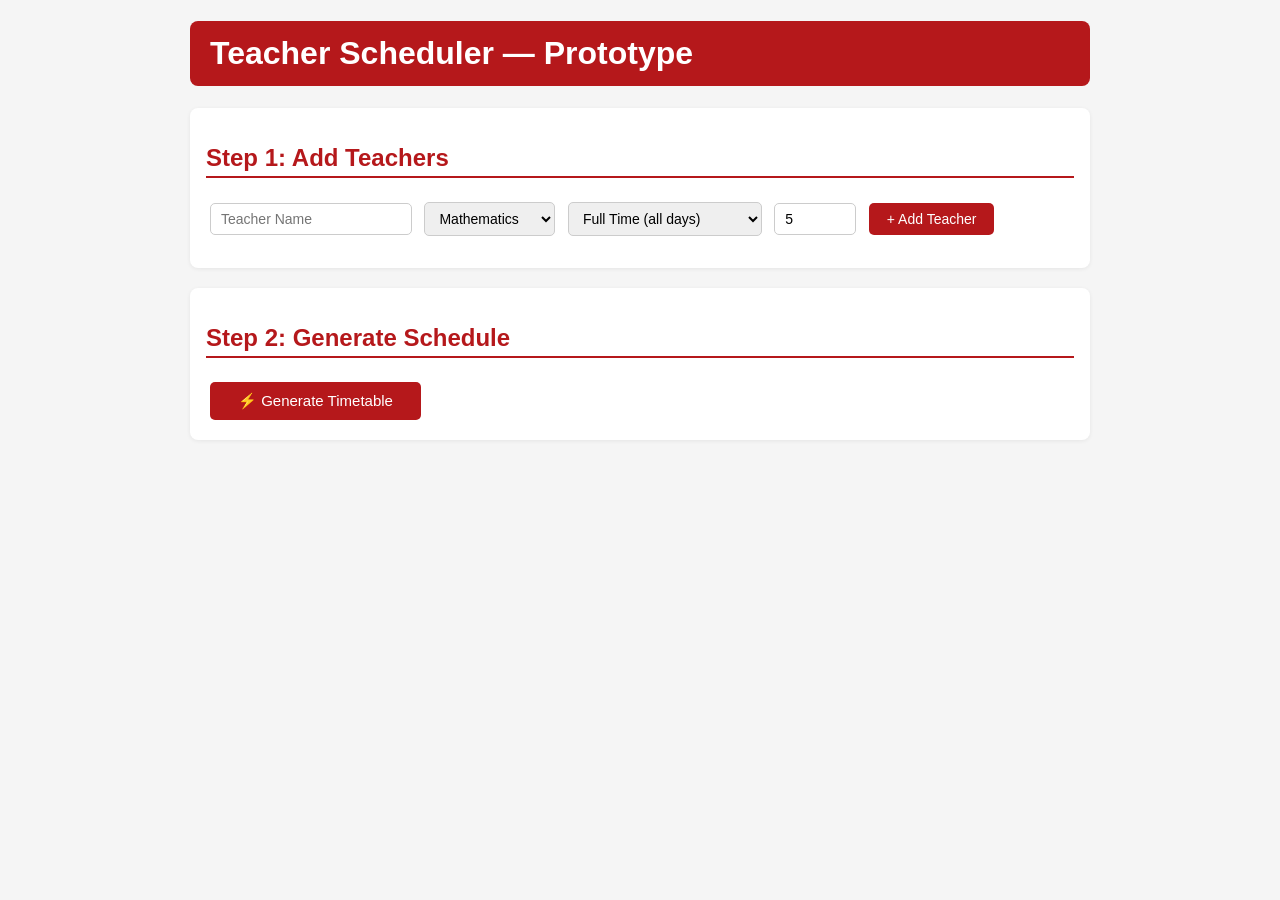
==== index.html @ b80f31d5 "Rename form.html to index.html" ====
<!DOCTYPE html>
<html lang="en">
<head>
<meta charset="UTF-8"/>
<title>Teacher Scheduler - Prototype</title>
</head>
<body>
<h1> Teacher Scheduler — Prototype</h1>
<link rel="stylesheet" href="./style.css"/>
<!-- STEP 1: ADD TEACHERS -->
<div class="box">
  <h2>Step 1: Add Teachers</h2>
  <div>
    <input id="tName" placeholder="Teacher Name" style="width:180px"/>
    <select id="tSubject">
      <option value="math">Mathematics</option>
      <option value="english">English</option>
      <option value="nepali">Nepali</option>
      <option value="science">Science</option>
      <option value="social">Social Studies</option>
      <option value="other">Other</option>
    </select>
    <select id="tType">
      <option value="full">Full Time (all days)</option>
      <option value="part">Part Time (3 days/week)</option>
      <option value="alternate">Alternate days</option>
    </select>
    <input id="tMax" type="number" value="5" min="1" max="7" style="width:60px" title="Max periods/day"/>
    <button onclick="addTeacher()">+ Add Teacher</button>
  </div>
  <div id="teacherList" style="margin-top:12px;"></div>
</div>

<!-- STEP 2: GENERATE -->
<div class="box">
  <h2>Step 2: Generate Schedule</h2>
  <button onclick="generate()" style="font-size:15px; padding:10px 28px;">⚡ Generate Timetable</button>
  <div id="genMsg"></div>
</div>

<!-- STEP 3: VIEW -->
<div class="box" id="viewBox" style="display:none">
  <h2>Step 3: Timetable</h2>
  <label>View for class:
    <select id="classSelect" onchange="renderTable()">
      <option value="Grade 1">Grade 1</option>
      <option value="Grade 2">Grade 2</option>
      <option value="Grade 3">Grade 3</option>
      <option value="Grade 4">Grade 4</option>
      <option value="Grade 5">Grade 5</option>
    </select>
  </label>
  <button class="secondary" onclick="window.print()" style="margin-left:10px;">🖨 Print</button>
  <div id="tableOut" style="margin-top:14px;overflow-x:auto;"></div>
</div>
<script src="./script'.js"></script>
</body>
</html>
---- style.css ----
body { font-family: Arial, sans-serif; max-width: 900px; margin: 20px auto; padding: 0 16px; background: #f5f5f5; }
  h1 { background: #B5181B; color: white; padding: 14px 20px; border-radius: 8px; }
  h2 { color: #B5181B; border-bottom: 2px solid #B5181B; padding-bottom: 4px; }
  .box { background: white; padding: 16px; border-radius: 8px; margin-bottom: 20px; box-shadow: 0 1px 4px #0001; }
  input, select { padding: 7px 10px; margin: 4px; border: 1px solid #ccc; border-radius: 5px; font-size: 14px; }
  button { background: #B5181B; color: white; padding: 8px 18px; border: none; border-radius: 5px; cursor: pointer; font-size: 14px; margin: 4px; }
  button.secondary { background: #555; }
  table { width: 100%; border-collapse: collapse; font-size: 13px; }
  th { background: #333; color: white; padding: 8px; }
  td { border: 1px solid #ddd; padding: 7px 10px; }
  tr:nth-child(even) td { background: #fafafa; }
  .break-row td { background: #e8f5e9; color: #555; font-style: italic; text-align: center; }
  .tag { display: inline-block; padding: 2px 7px; border-radius: 4px; font-size: 12px; margin: 1px; }
  .tag-math    { background:#dbeafe; color:#1e3a8a; }
  .tag-english { background:#d1fae5; color:#064e3b; }
  .tag-nepali  { background:#fce7f3; color:#831843; }
  .tag-science { background:#fef3c7; color:#78350f; }
  .tag-social  { background:#ede9fe; color:#3730a3; }
  .tag-other   { background:#f3f4f6; color:#374151; }
  .warn { background: #fff3cd; border-left: 4px solid orange; padding: 10px; border-radius: 4px; margin: 8px 0; }
  .ok   { background: #d4edda; border-left: 4px solid green;  padding: 10px; border-radius: 4px; margin: 8px 0; }
  #teacherList div { background: #f9f9f9; border: 1px solid #eee; padding: 8px 12px; border-radius: 6px; margin: 6px 0; display:flex; justify-content:space-between; align-items:center; }
  .del { background: #dc3545; padding: 4px 10px; font-size: 12px; }
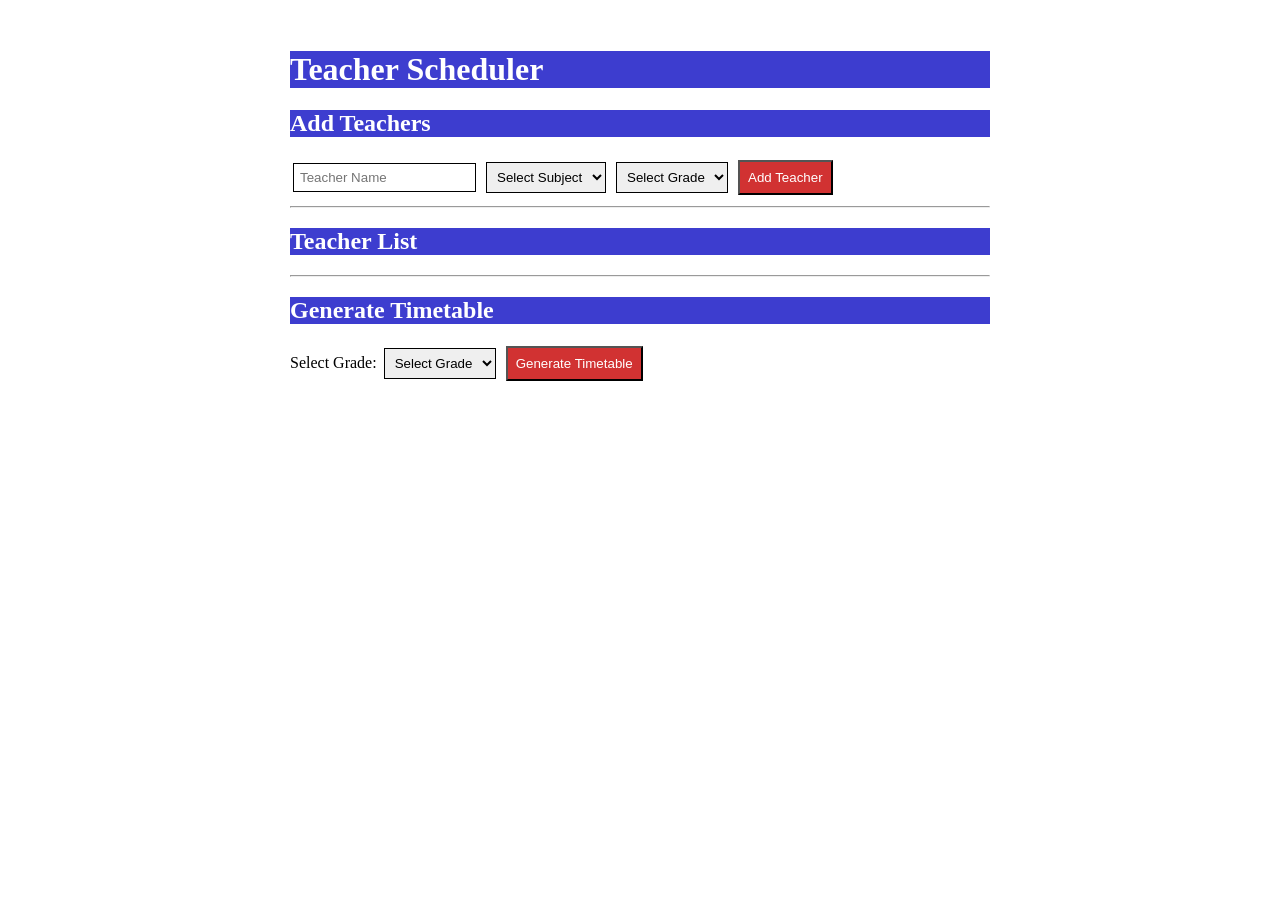
==== commit 58f7148e: "commit for refine" ====
--- a/index.html
+++ b/index.html
@@ -1,58 +1,55 @@
 <!DOCTYPE html>
 <html lang="en">
 <head>
-<meta charset="UTF-8"/>
-<title>Teacher Scheduler - Prototype</title>
+  <meta charset="UTF-8"/>
+  <title>Teacher Scheduler</title> <link rel="stylesheet" href="./style.css">
 </head>
 <body>
-<h1> Teacher Scheduler — Prototype</h1>
-<link rel="stylesheet" href="./style.css"/>
-<!-- STEP 1: ADD TEACHERS -->
-<div class="box">
-  <h2>Step 1: Add Teachers</h2>
+  <h1>Teacher Scheduler</h1>
   <div>
-    <input id="tName" placeholder="Teacher Name" style="width:180px"/>
-    <select id="tSubject">
-      <option value="math">Mathematics</option>
-      <option value="english">English</option>
-      <option value="nepali">Nepali</option>
-      <option value="science">Science</option>
-      <option value="social">Social Studies</option>
-      <option value="other">Other</option>
-    </select>
-    <select id="tType">
-      <option value="full">Full Time (all days)</option>
-      <option value="part">Part Time (3 days/week)</option>
-      <option value="alternate">Alternate days</option>
-    </select>
-    <input id="tMax" type="number" value="5" min="1" max="7" style="width:60px" title="Max periods/day"/>
-    <button onclick="addTeacher()">+ Add Teacher</button>
+    <h2>Add Teachers</h2>
+    <form id="teacherForm">
+      <input id="tName" placeholder="Teacher Name" type="text" required/>
+      <select id="tSubject" required>
+        <option value="">Select Subject</option>
+        <option value="Math">Math</option>
+        <option value="English">English</option>
+        <option value="Nepali">Nepali</option>
+        <option value="Science">Science</option>
+        <option value="Social">Social Studies</option>
+      </select>
+      <select id="tGrade" required>
+        <option value="">Select Grade</option>
+        <option value="Grade 1">Grade 1</option>
+        <option value="Grade 2">Grade 2</option>
+        <option value="Grade 3">Grade 3</option>
+        <option value="Grade 4">Grade 4</option>
+        <option value="Grade 5">Grade 5</option>
+      </select>
+      <button type="button" onclick="addTeacher()">Add Teacher</button>
+    </form>
+    <div id="error" ></div>
   </div>
-  <div id="teacherList" style="margin-top:12px;"></div>
-</div>
-
-<!-- STEP 2: GENERATE -->
-<div class="box">
-  <h2>Step 2: Generate Schedule</h2>
-  <button onclick="generate()" style="font-size:15px; padding:10px 28px;">⚡ Generate Timetable</button>
-  <div id="genMsg"></div>
-</div>
-
-<!-- STEP 3: VIEW -->
-<div class="box" id="viewBox" style="display:none">
-  <h2>Step 3: Timetable</h2>
-  <label>View for class:
-    <select id="classSelect" onchange="renderTable()">
+  <hr/>
+  <div>
+    <h2>Teacher List</h2>
+    <div id="teacherList"></div>
+  </div>
+  <hr/>
+  <div>
+    <h2>Generate Timetable</h2>
+    <label for="gradeSelect">Select Grade:</label>
+    <select id="gradeSelect">
+      <option value="">Select Grade</option>
       <option value="Grade 1">Grade 1</option>
       <option value="Grade 2">Grade 2</option>
       <option value="Grade 3">Grade 3</option>
       <option value="Grade 4">Grade 4</option>
       <option value="Grade 5">Grade 5</option>
     </select>
-  </label>
-  <button class="secondary" onclick="window.print()" style="margin-left:10px;">🖨 Print</button>
-  <div id="tableOut" style="margin-top:14px;overflow-x:auto;"></div>
-</div>
-<script src="./script'.js"></script>
+    <button type="button" onclick="generate()">Generate Timetable</button>
+  </div>
+  <div id="genMsg"></div>
+  <script src="./script.js"></script>
 </body>
 </html>
--- a/style.css
+++ b/style.css
@@ -1,25 +1,39 @@
-
-
-  body { font-family: Arial, sans-serif; max-width: 900px; margin: 20px auto; padding: 0 16px; background: #f5f5f5; }
-  h1 { background: #B5181B; color: white; padding: 14px 20px; border-radius: 8px; }
-  h2 { color: #B5181B; border-bottom: 2px solid #B5181B; padding-bottom: 4px; }
-  .box { background: white; padding: 16px; border-radius: 8px; margin-bottom: 20px; box-shadow: 0 1px 4px #0001; }
-  input, select { padding: 7px 10px; margin: 4px; border: 1px solid #ccc; border-radius: 5px; font-size: 14px; }
-  button { background: #B5181B; color: white; padding: 8px 18px; border: none; border-radius: 5px; cursor: pointer; font-size: 14px; margin: 4px; }
-  button.secondary { background: #555; }
-  table { width: 100%; border-collapse: collapse; font-size: 13px; }
-  th { background: #333; color: white; padding: 8px; }
-  td { border: 1px solid #ddd; padding: 7px 10px; }
-  tr:nth-child(even) td { background: #fafafa; }
-  .break-row td { background: #e8f5e9; color: #555; font-style: italic; text-align: center; }
-  .tag { display: inline-block; padding: 2px 7px; border-radius: 4px; font-size: 12px; margin: 1px; }
-  .tag-math    { background:#dbeafe; color:#1e3a8a; }
-  .tag-english { background:#d1fae5; color:#064e3b; }
-  .tag-nepali  { background:#fce7f3; color:#831843; }
-  .tag-science { background:#fef3c7; color:#78350f; }
-  .tag-social  { background:#ede9fe; color:#3730a3; }
-  .tag-other   { background:#f3f4f6; color:#374151; }
-  .warn { background: #fff3cd; border-left: 4px solid orange; padding: 10px; border-radius: 4px; margin: 8px 0; }
-  .ok   { background: #d4edda; border-left: 4px solid green;  padding: 10px; border-radius: 4px; margin: 8px 0; }
-  #teacherList div { background: #f9f9f9; border: 1px solid #eee; padding: 8px 12px; border-radius: 6px; margin: 6px 0; display:flex; justify-content:space-between; align-items:center; }
-  .del { background: #dc3545; padding: 4px 10px; font-size: 12px; }
+body{
+  margin : 20px auto;
+  background-color: rgb(255, 255, 255);
+  padding: 10px;
+  max-width: 700px;
+}
+h1,h2{
+  background: rgb(61, 61, 207);
+  color : white;
+}
+input,select{
+  padding: 6px;
+  margin: 3px;
+  border: 1px solid black;
+  cursor: pointer;
+}
+button{
+  padding: 8px;
+  margin: 3px;
+  cursor: pointer;
+  background: rgb(209, 50, 50);
+  color:white;
+}
+table{
+  background: white;
+  color:black;
+  padding: 15px;
+  width: 100%;
+  border: 1px solid black;
+  border-collapse: collapse;
+}
+th{
+  background:rgb(100, 146, 138);
+  color:white;
+  border:1px solid black;
+}
+td{
+  border:2px solid black;
+}
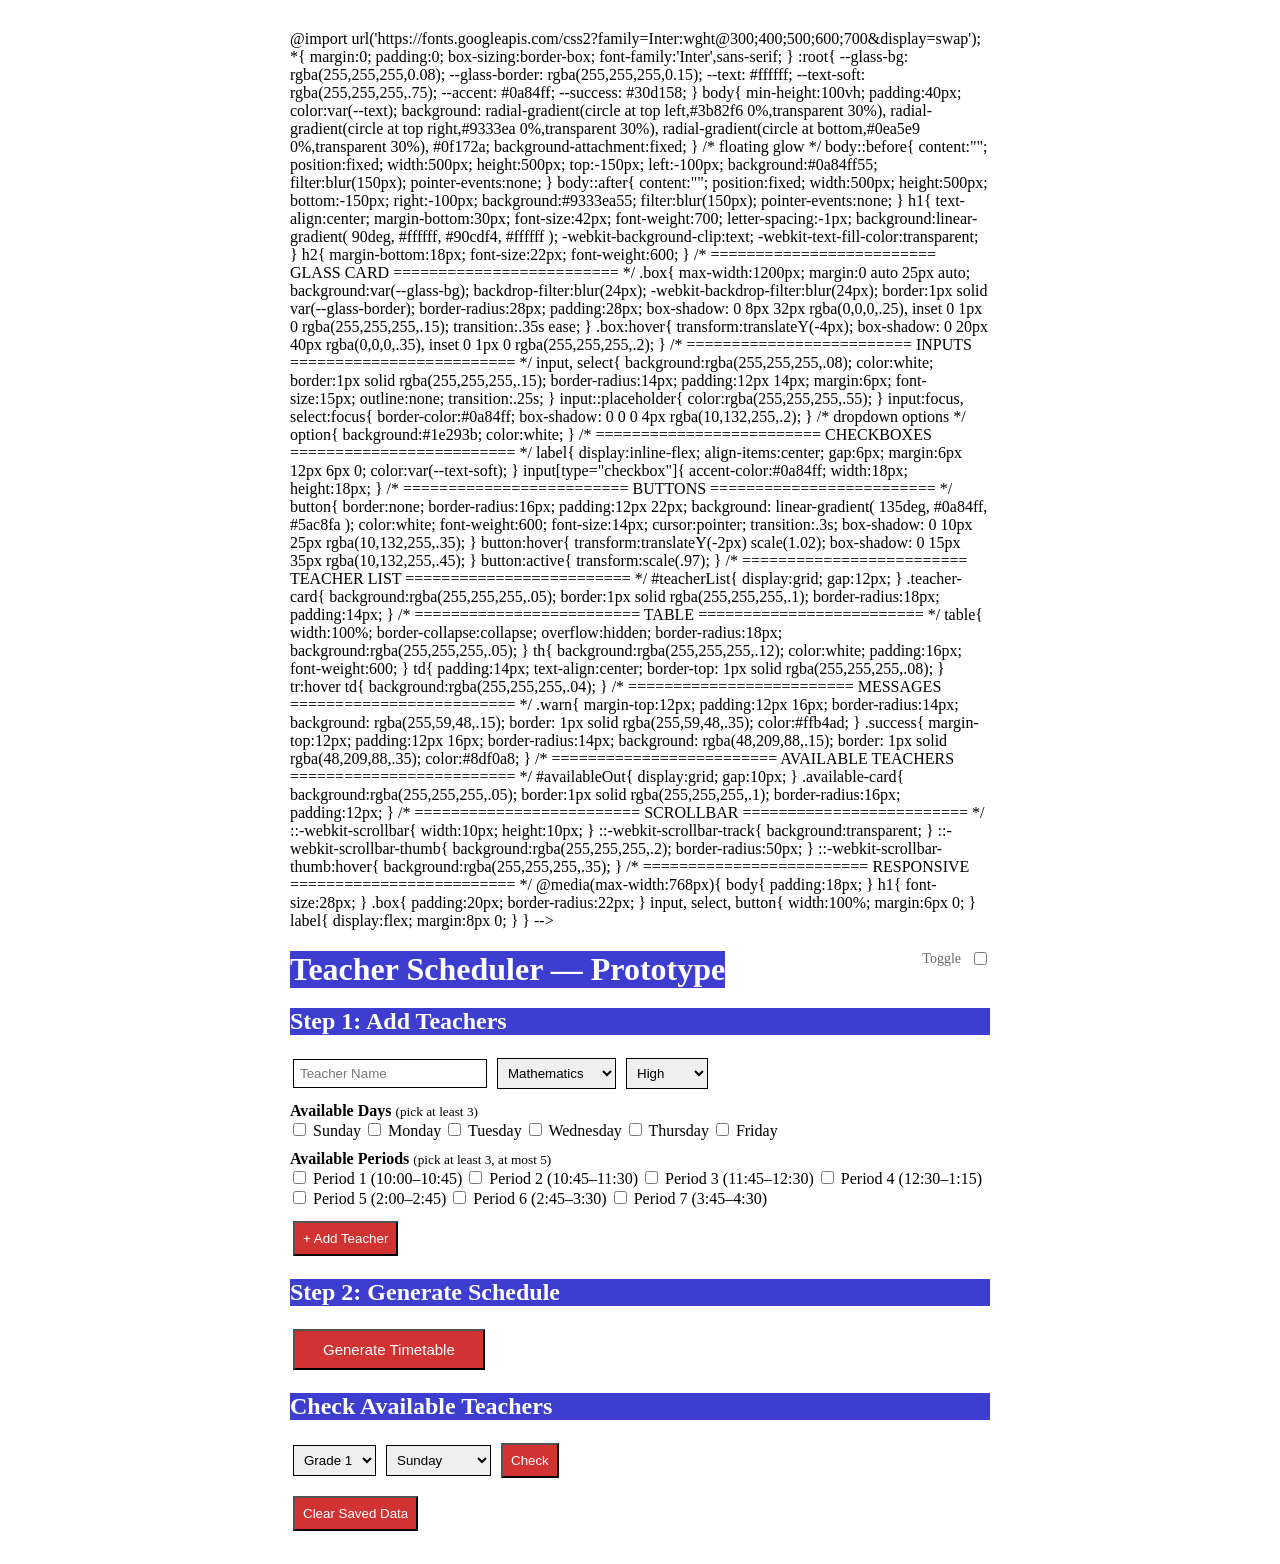
==== commit 63164970: "Update index.html" ====
--- a/index.html
+++ b/index.html
@@ -2,54 +2,524 @@
 <html lang="en">
 <head>
   <meta charset="UTF-8"/>
-  <title>Teacher Scheduler</title> <link rel="stylesheet" href="./style.css">
+  <meta name="viewport" content="width=device-width, initial-scale=1.0"/>
+  <title>Teacher Scheduler - Prototype</title>
+  <link rel="stylesheet" href="./style.css"/>
+
+@import url('https://fonts.googleapis.com/css2?family=Inter:wght@300;400;500;600;700&display=swap');
+
+*{
+    margin:0;
+    padding:0;
+    box-sizing:border-box;
+    font-family:'Inter',sans-serif;
+}
+
+:root{
+    --glass-bg: rgba(255,255,255,0.08);
+    --glass-border: rgba(255,255,255,0.15);
+    --text: #ffffff;
+    --text-soft: rgba(255,255,255,.75);
+    --accent: #0a84ff;
+    --success: #30d158;
+}
+
+body{
+    min-height:100vh;
+    padding:40px;
+    color:var(--text);
+
+    background:
+    radial-gradient(circle at top left,#3b82f6 0%,transparent 30%),
+    radial-gradient(circle at top right,#9333ea 0%,transparent 30%),
+    radial-gradient(circle at bottom,#0ea5e9 0%,transparent 30%),
+    #0f172a;
+
+    background-attachment:fixed;
+}
+
+/* floating glow */
+body::before{
+    content:"";
+    position:fixed;
+    width:500px;
+    height:500px;
+    top:-150px;
+    left:-100px;
+    background:#0a84ff55;
+    filter:blur(150px);
+    pointer-events:none;
+}
+
+body::after{
+    content:"";
+    position:fixed;
+    width:500px;
+    height:500px;
+    bottom:-150px;
+    right:-100px;
+    background:#9333ea55;
+    filter:blur(150px);
+    pointer-events:none;
+}
+
+h1{
+    text-align:center;
+    margin-bottom:30px;
+    font-size:42px;
+    font-weight:700;
+    letter-spacing:-1px;
+
+    background:linear-gradient(
+        90deg,
+        #ffffff,
+        #90cdf4,
+        #ffffff
+    );
+
+    -webkit-background-clip:text;
+    -webkit-text-fill-color:transparent;
+}
+
+h2{
+    margin-bottom:18px;
+    font-size:22px;
+    font-weight:600;
+}
+
+/* =========================
+   GLASS CARD
+========================= */
+
+.box{
+    max-width:1200px;
+    margin:0 auto 25px auto;
+
+    background:var(--glass-bg);
+
+    backdrop-filter:blur(24px);
+    -webkit-backdrop-filter:blur(24px);
+
+    border:1px solid var(--glass-border);
+
+    border-radius:28px;
+
+    padding:28px;
+
+    box-shadow:
+        0 8px 32px rgba(0,0,0,.25),
+        inset 0 1px 0 rgba(255,255,255,.15);
+
+    transition:.35s ease;
+}
+
+.box:hover{
+    transform:translateY(-4px);
+
+    box-shadow:
+        0 20px 40px rgba(0,0,0,.35),
+        inset 0 1px 0 rgba(255,255,255,.2);
+}
+
+/* =========================
+   INPUTS
+========================= */
+
+input,
+select{
+    background:rgba(255,255,255,.08);
+    color:white;
+
+    border:1px solid rgba(255,255,255,.15);
+
+    border-radius:14px;
+
+    padding:12px 14px;
+    margin:6px;
+
+    font-size:15px;
+
+    outline:none;
+
+    transition:.25s;
+}
+
+input::placeholder{
+    color:rgba(255,255,255,.55);
+}
+
+input:focus,
+select:focus{
+    border-color:#0a84ff;
+
+    box-shadow:
+    0 0 0 4px rgba(10,132,255,.2);
+}
+
+/* dropdown options */
+option{
+    background:#1e293b;
+    color:white;
+}
+
+/* =========================
+   CHECKBOXES
+========================= */
+
+label{
+    display:inline-flex;
+    align-items:center;
+    gap:6px;
+    margin:6px 12px 6px 0;
+    color:var(--text-soft);
+}
+
+input[type="checkbox"]{
+    accent-color:#0a84ff;
+    width:18px;
+    height:18px;
+}
+
+/* =========================
+   BUTTONS
+========================= */
+
+button{
+    border:none;
+
+    border-radius:16px;
+
+    padding:12px 22px;
+
+    background:
+    linear-gradient(
+        135deg,
+        #0a84ff,
+        #5ac8fa
+    );
+
+    color:white;
+
+    font-weight:600;
+    font-size:14px;
+
+    cursor:pointer;
+
+    transition:.3s;
+
+    box-shadow:
+        0 10px 25px rgba(10,132,255,.35);
+}
+
+button:hover{
+    transform:translateY(-2px) scale(1.02);
+
+    box-shadow:
+        0 15px 35px rgba(10,132,255,.45);
+}
+
+button:active{
+    transform:scale(.97);
+}
+
+/* =========================
+   TEACHER LIST
+========================= */
+
+#teacherList{
+    display:grid;
+    gap:12px;
+}
+
+.teacher-card{
+    background:rgba(255,255,255,.05);
+
+    border:1px solid rgba(255,255,255,.1);
+
+    border-radius:18px;
+
+    padding:14px;
+}
+
+/* =========================
+   TABLE
+========================= */
+
+table{
+    width:100%;
+    border-collapse:collapse;
+    overflow:hidden;
+
+    border-radius:18px;
+
+    background:rgba(255,255,255,.05);
+}
+
+th{
+    background:rgba(255,255,255,.12);
+
+    color:white;
+
+    padding:16px;
+
+    font-weight:600;
+}
+
+td{
+    padding:14px;
+    text-align:center;
+
+    border-top:
+    1px solid rgba(255,255,255,.08);
+}
+
+tr:hover td{
+    background:rgba(255,255,255,.04);
+}
+
+/* =========================
+   MESSAGES
+========================= */
+
+.warn{
+    margin-top:12px;
+
+    padding:12px 16px;
+
+    border-radius:14px;
+
+    background:
+    rgba(255,59,48,.15);
+
+    border:
+    1px solid rgba(255,59,48,.35);
+
+    color:#ffb4ad;
+}
+
+.success{
+    margin-top:12px;
+
+    padding:12px 16px;
+
+    border-radius:14px;
+
+    background:
+    rgba(48,209,88,.15);
+
+    border:
+    1px solid rgba(48,209,88,.35);
+
+    color:#8df0a8;
+}
+
+/* =========================
+   AVAILABLE TEACHERS
+========================= */
+
+#availableOut{
+    display:grid;
+    gap:10px;
+}
+
+.available-card{
+    background:rgba(255,255,255,.05);
+
+    border:1px solid rgba(255,255,255,.1);
+
+    border-radius:16px;
+
+    padding:12px;
+}
+
+/* =========================
+   SCROLLBAR
+========================= */
+
+::-webkit-scrollbar{
+    width:10px;
+    height:10px;
+}
+
+::-webkit-scrollbar-track{
+    background:transparent;
+}
+
+::-webkit-scrollbar-thumb{
+    background:rgba(255,255,255,.2);
+    border-radius:50px;
+}
+
+::-webkit-scrollbar-thumb:hover{
+    background:rgba(255,255,255,.35);
+}
+
+/* =========================
+   RESPONSIVE
+========================= */
+
+@media(max-width:768px){
+
+    body{
+        padding:18px;
+    }
+
+    h1{
+        font-size:28px;
+    }
+
+    .box{
+        padding:20px;
+        border-radius:22px;
+    }
+
+    input,
+    select,
+    button{
+        width:100%;
+        margin:6px 0;
+    }
+
+    label{
+        display:flex;
+        margin:8px 0;
+    }
+}
+  </style> -->
 </head>
 <body>
-  <h1>Teacher Scheduler</h1>
+
+<div style="display: flex; justify-content: space-between; align-items: center; max-width: 1400px; margin: 0 auto 20px auto; flex-wrap: wrap; gap: 10px;">
+    <h1 style="margin-bottom: 0;">Teacher Scheduler — Prototype</h1>
+    <div style="display: flex; align-items: center; gap: 10px;">
+        <span style="color: rgba(0, 0, 0, 0.6); font-size: 14px;">Toggle</span>
+        <label class="toggle-switch">
+            <input type="checkbox" id="wideModeToggle" onchange="toggleWideMode()">
+            <span class="slider"></span>
+        </label>
+    </div>
+</div>
+<div class="app-container"></div>
+<div class="box">
+  <h2>Step 1: Add Teachers</h2>
+
   <div>
-    <h2>Add Teachers</h2>
-    <form id="teacherForm">
-      <input id="tName" placeholder="Teacher Name" type="text" required/>
-      <select id="tSubject" required>
-        <option value="">Select Subject</option>
-        <option value="Math">Math</option>
-        <option value="English">English</option>
-        <option value="Nepali">Nepali</option>
-        <option value="Science">Science</option>
-        <option value="Social">Social Studies</option>
-      </select>
-      <select id="tGrade" required>
-        <option value="">Select Grade</option>
-        <option value="Grade 1">Grade 1</option>
-        <option value="Grade 2">Grade 2</option>
-        <option value="Grade 3">Grade 3</option>
-        <option value="Grade 4">Grade 4</option>
-        <option value="Grade 5">Grade 5</option>
-      </select>
-      <button type="button" onclick="addTeacher()">Add Teacher</button>
-    </form>
-    <div id="error" ></div>
+    <input id="tName" placeholder="Teacher Name" style="width:180px"/>
+
+    <select id="tSubject">
+      <option value="math">Mathematics</option>
+      <option value="nepali">Nepali</option>
+      <option value="english">English</option>
+      <option value="science">Science</option>
+      <option value="social">Social Studies</option>
+      <option value="other">Other</option>
+    </select>
+
+    <select id="tPriority">
+      <option value="high">High</option>
+      <option value="medium">Medium</option>
+      <option value="low">Low</option>
+    </select>
   </div>
-  <hr/>
-  <div>
-    <h2>Teacher List</h2>
-    <div id="teacherList"></div>
+
+  <div style="margin-top:10px;">
+    <strong>Available Days</strong> <small>(pick at least 3)</small><br>
+    <label><input type="checkbox" id="day-Sunday"/>    Sunday</label>
+    <label><input type="checkbox" id="day-Monday"/>    Monday</label>
+    <label><input type="checkbox" id="day-Tuesday"/>   Tuesday</label>
+    <label><input type="checkbox" id="day-Wednesday"/> Wednesday</label>
+    <label><input type="checkbox" id="day-Thursday"/>  Thursday</label>
+    <label><input type="checkbox" id="day-Friday"/>    Friday</label>
   </div>
-  <hr/>
-  <div>
-    <h2>Generate Timetable</h2>
-    <label for="gradeSelect">Select Grade:</label>
-    <select id="gradeSelect">
-      <option value="">Select Grade</option>
+
+  <div style="margin-top:10px;">
+    <strong>Available Periods</strong> <small>(pick at least 3, at most 5)</small><br>
+    <label><input type="checkbox" id="period-1"/>  Period 1 (10:00–10:45)</label>
+    <label><input type="checkbox" id="period-2"/>  Period 2 (10:45–11:30)</label>
+    <label><input type="checkbox" id="period-4"/>  Period 3 (11:45–12:30)</label>
+    <label><input type="checkbox" id="period-5"/>  Period 4 (12:30–1:15)</label>
+    <label><input type="checkbox" id="period-7"/>  Period 5 (2:00–2:45)</label>
+    <label><input type="checkbox" id="period-8"/>  Period 6 (2:45–3:30)</label>
+    <label><input type="checkbox" id="period-10"/> Period 7 (3:45–4:30)</label>
+  </div>
+
+  <div style="margin-top:10px;">
+    <button onclick="addTeacher()">+ Add Teacher</button>
+  </div>
+
+  <div id="teacherList" style="margin-top:12px;"></div>
+</div>
+
+<div class="box">
+  <h2>Step 2: Generate Schedule</h2>
+  <button onclick="generate()" style="font-size:15px; padding:10px 28px;">Generate Timetable</button>
+  <div id="genMsg"></div>
+</div>
+
+<div class="box" id="viewBox" style="display:none">
+  <h2>Step 3: Timetable</h2>
+  <label>View for class:
+    <select id="classSelect" onchange="renderTable()">
       <option value="Grade 1">Grade 1</option>
       <option value="Grade 2">Grade 2</option>
       <option value="Grade 3">Grade 3</option>
       <option value="Grade 4">Grade 4</option>
       <option value="Grade 5">Grade 5</option>
     </select>
-    <button type="button" onclick="generate()">Generate Timetable</button>
-  </div>
-  <div id="genMsg"></div>
-  <script src="./script.js"></script>
+  </label>
+  <button onclick="window.print()" style="margin-left:10px;">Print</button>
+  <div id="tableOut" style="margin-top:14px;overflow-x:auto;"></div>
+</div>
+<div class="box">
+    <h2>Check Available Teachers</h2>
+
+    <select id="gradeSelect">
+        <option value="Grade 1">Grade 1</option>
+        <option value="Grade 2">Grade 2</option>
+        <option value="Grade 3">Grade 3</option>
+        <option value="Grade 4">Grade 4</option>
+        <option value="Grade 5">Grade 5</option>
+    </select>
+
+    <select id="daySelect">
+        <option value="Sunday">Sunday</option>
+        <option value="Monday">Monday</option>
+        <option value="Tuesday">Tuesday</option>
+        <option value="Wednesday">Wednesday</option>
+        <option value="Thursday">Thursday</option>
+        <option value="Friday">Friday</option>
+    </select>
+
+    <button onclick="renderAvailableTeachers()">Check</button>
+
+    <div id="availableOut" style="margin-top:12px;"></div>
+</div>
+</div>
+<button onclick="clearAllData()">
+    Clear Saved Data
+</button>
+<!-- <button onclick="addFakeData()">Load Sample Data</button> -->
+<script>
+    function clearAllData() {
+    if (!confirm('Delete all saved data?')) {
+        return;
+    }
+
+    localStorage.removeItem('teachers');
+    localStorage.removeItem('schedule');
+
+    teachers = [];
+    schedule = null;
+
+    renderTeachers();
+
+    document.getElementById('tableOut').innerHTML = '';
+    document.getElementById('availableOut').innerHTML = '';
+    document.getElementById('genMsg').innerHTML = '';
+
+    location.reload();
+}
+</script>
+<script src="./script.js"></script>
 </body>
 </html>
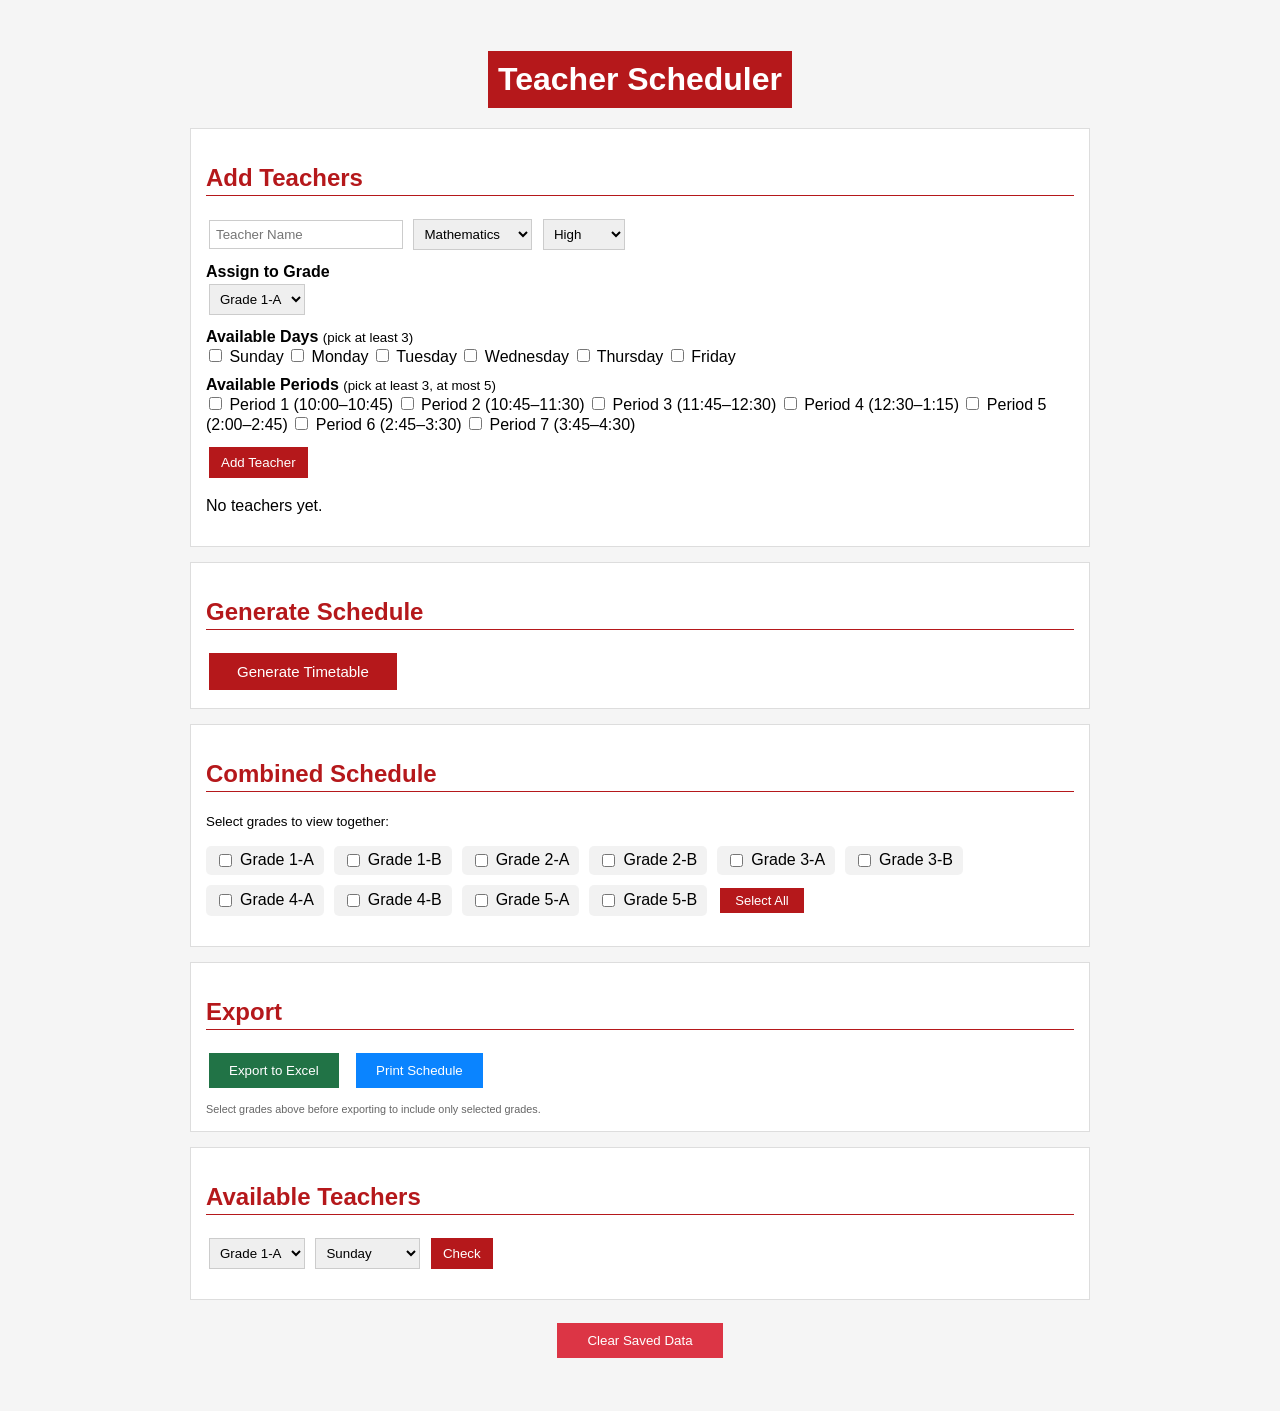
==== commit 64d8eda1: "news" ====
--- a/index.html
+++ b/index.html
@@ -3,405 +3,19 @@
 <head>
   <meta charset="UTF-8"/>
   <meta name="viewport" content="width=device-width, initial-scale=1.0"/>
-  <title>Teacher Scheduler - Prototype</title>
+  <title>Teacher Scheduler</title>
   <link rel="stylesheet" href="./style.css"/>
-
-@import url('https://fonts.googleapis.com/css2?family=Inter:wght@300;400;500;600;700&display=swap');
-
-*{
-    margin:0;
-    padding:0;
-    box-sizing:border-box;
-    font-family:'Inter',sans-serif;
-}
-
-:root{
-    --glass-bg: rgba(255,255,255,0.08);
-    --glass-border: rgba(255,255,255,0.15);
-    --text: #ffffff;
-    --text-soft: rgba(255,255,255,.75);
-    --accent: #0a84ff;
-    --success: #30d158;
-}
-
-body{
-    min-height:100vh;
-    padding:40px;
-    color:var(--text);
-
-    background:
-    radial-gradient(circle at top left,#3b82f6 0%,transparent 30%),
-    radial-gradient(circle at top right,#9333ea 0%,transparent 30%),
-    radial-gradient(circle at bottom,#0ea5e9 0%,transparent 30%),
-    #0f172a;
-
-    background-attachment:fixed;
-}
-
-/* floating glow */
-body::before{
-    content:"";
-    position:fixed;
-    width:500px;
-    height:500px;
-    top:-150px;
-    left:-100px;
-    background:#0a84ff55;
-    filter:blur(150px);
-    pointer-events:none;
-}
-
-body::after{
-    content:"";
-    position:fixed;
-    width:500px;
-    height:500px;
-    bottom:-150px;
-    right:-100px;
-    background:#9333ea55;
-    filter:blur(150px);
-    pointer-events:none;
-}
-
-h1{
-    text-align:center;
-    margin-bottom:30px;
-    font-size:42px;
-    font-weight:700;
-    letter-spacing:-1px;
-
-    background:linear-gradient(
-        90deg,
-        #ffffff,
-        #90cdf4,
-        #ffffff
-    );
-
-    -webkit-background-clip:text;
-    -webkit-text-fill-color:transparent;
-}
-
-h2{
-    margin-bottom:18px;
-    font-size:22px;
-    font-weight:600;
-}
-
-/* =========================
-   GLASS CARD
-========================= */
-
-.box{
-    max-width:1200px;
-    margin:0 auto 25px auto;
-
-    background:var(--glass-bg);
-
-    backdrop-filter:blur(24px);
-    -webkit-backdrop-filter:blur(24px);
-
-    border:1px solid var(--glass-border);
-
-    border-radius:28px;
-
-    padding:28px;
-
-    box-shadow:
-        0 8px 32px rgba(0,0,0,.25),
-        inset 0 1px 0 rgba(255,255,255,.15);
-
-    transition:.35s ease;
-}
-
-.box:hover{
-    transform:translateY(-4px);
-
-    box-shadow:
-        0 20px 40px rgba(0,0,0,.35),
-        inset 0 1px 0 rgba(255,255,255,.2);
-}
-
-/* =========================
-   INPUTS
-========================= */
-
-input,
-select{
-    background:rgba(255,255,255,.08);
-    color:white;
-
-    border:1px solid rgba(255,255,255,.15);
-
-    border-radius:14px;
-
-    padding:12px 14px;
-    margin:6px;
-
-    font-size:15px;
-
-    outline:none;
-
-    transition:.25s;
-}
-
-input::placeholder{
-    color:rgba(255,255,255,.55);
-}
-
-input:focus,
-select:focus{
-    border-color:#0a84ff;
-
-    box-shadow:
-    0 0 0 4px rgba(10,132,255,.2);
-}
-
-/* dropdown options */
-option{
-    background:#1e293b;
-    color:white;
-}
-
-/* =========================
-   CHECKBOXES
-========================= */
-
-label{
-    display:inline-flex;
-    align-items:center;
-    gap:6px;
-    margin:6px 12px 6px 0;
-    color:var(--text-soft);
-}
-
-input[type="checkbox"]{
-    accent-color:#0a84ff;
-    width:18px;
-    height:18px;
-}
-
-/* =========================
-   BUTTONS
-========================= */
-
-button{
-    border:none;
-
-    border-radius:16px;
-
-    padding:12px 22px;
-
-    background:
-    linear-gradient(
-        135deg,
-        #0a84ff,
-        #5ac8fa
-    );
-
-    color:white;
-
-    font-weight:600;
-    font-size:14px;
-
-    cursor:pointer;
-
-    transition:.3s;
-
-    box-shadow:
-        0 10px 25px rgba(10,132,255,.35);
-}
-
-button:hover{
-    transform:translateY(-2px) scale(1.02);
-
-    box-shadow:
-        0 15px 35px rgba(10,132,255,.45);
-}
-
-button:active{
-    transform:scale(.97);
-}
-
-/* =========================
-   TEACHER LIST
-========================= */
-
-#teacherList{
-    display:grid;
-    gap:12px;
-}
-
-.teacher-card{
-    background:rgba(255,255,255,.05);
-
-    border:1px solid rgba(255,255,255,.1);
-
-    border-radius:18px;
-
-    padding:14px;
-}
-
-/* =========================
-   TABLE
-========================= */
-
-table{
-    width:100%;
-    border-collapse:collapse;
-    overflow:hidden;
-
-    border-radius:18px;
-
-    background:rgba(255,255,255,.05);
-}
-
-th{
-    background:rgba(255,255,255,.12);
-
-    color:white;
-
-    padding:16px;
-
-    font-weight:600;
-}
-
-td{
-    padding:14px;
-    text-align:center;
-
-    border-top:
-    1px solid rgba(255,255,255,.08);
-}
-
-tr:hover td{
-    background:rgba(255,255,255,.04);
-}
-
-/* =========================
-   MESSAGES
-========================= */
-
-.warn{
-    margin-top:12px;
-
-    padding:12px 16px;
-
-    border-radius:14px;
-
-    background:
-    rgba(255,59,48,.15);
-
-    border:
-    1px solid rgba(255,59,48,.35);
-
-    color:#ffb4ad;
-}
-
-.success{
-    margin-top:12px;
-
-    padding:12px 16px;
-
-    border-radius:14px;
-
-    background:
-    rgba(48,209,88,.15);
-
-    border:
-    1px solid rgba(48,209,88,.35);
-
-    color:#8df0a8;
-}
-
-/* =========================
-   AVAILABLE TEACHERS
-========================= */
-
-#availableOut{
-    display:grid;
-    gap:10px;
-}
-
-.available-card{
-    background:rgba(255,255,255,.05);
-
-    border:1px solid rgba(255,255,255,.1);
-
-    border-radius:16px;
-
-    padding:12px;
-}
-
-/* =========================
-   SCROLLBAR
-========================= */
-
-::-webkit-scrollbar{
-    width:10px;
-    height:10px;
-}
-
-::-webkit-scrollbar-track{
-    background:transparent;
-}
-
-::-webkit-scrollbar-thumb{
-    background:rgba(255,255,255,.2);
-    border-radius:50px;
-}
-
-::-webkit-scrollbar-thumb:hover{
-    background:rgba(255,255,255,.35);
-}
-
-/* =========================
-   RESPONSIVE
-========================= */
-
-@media(max-width:768px){
-
-    body{
-        padding:18px;
-    }
-
-    h1{
-        font-size:28px;
-    }
-
-    .box{
-        padding:20px;
-        border-radius:22px;
-    }
-
-    input,
-    select,
-    button{
-        width:100%;
-        margin:6px 0;
-    }
-
-    label{
-        display:flex;
-        margin:8px 0;
-    }
-}
-  </style> -->
 </head>
 <body>
 
-<div style="display: flex; justify-content: space-between; align-items: center; max-width: 1400px; margin: 0 auto 20px auto; flex-wrap: wrap; gap: 10px;">
-    <h1 style="margin-bottom: 0;">Teacher Scheduler — Prototype</h1>
-    <div style="display: flex; align-items: center; gap: 10px;">
-        <span style="color: rgba(0, 0, 0, 0.6); font-size: 14px;">Toggle</span>
-        <label class="toggle-switch">
-            <input type="checkbox" id="wideModeToggle" onchange="toggleWideMode()">
-            <span class="slider"></span>
-        </label>
-    </div>
-</div>
+<div style="display: flex; justify-content: center; align-items: center; max-width: 1400px; margin: 0 auto 20px auto; flex-wrap: wrap; gap: 10px;">
+    <h1 style="margin-bottom: 0;">Teacher Scheduler</h1>
+</div>
+
 <div class="app-container"></div>
-<div class="box">
-  <h2>Step 1: Add Teachers</h2>
+
+<div class="box">
+  <h2>Add Teachers</h2>
 
   <div>
     <input id="tName" placeholder="Teacher Name" style="width:180px"/>
@@ -423,62 +37,143 @@
   </div>
 
   <div style="margin-top:10px;">
+    <strong>Assign to Grade</strong><br>
+    <select id="tGrade">
+      <option value="Grade 1-A">Grade 1-A</option>
+      <option value="Grade 1-B">Grade 1-B</option>
+      <option value="Grade 2-A">Grade 2-A</option>
+      <option value="Grade 2-B">Grade 2-B</option>
+      <option value="Grade 3-A">Grade 3-A</option>
+      <option value="Grade 3-B">Grade 3-B</option>
+      <option value="Grade 4-A">Grade 4-A</option>
+      <option value="Grade 4-B">Grade 4-B</option>
+      <option value="Grade 5-A">Grade 5-A</option>
+      <option value="Grade 5-B">Grade 5-B</option>
+    </select>
+  </div>
+
+  <div style="margin-top:10px;">
     <strong>Available Days</strong> <small>(pick at least 3)</small><br>
-    <label><input type="checkbox" id="day-Sunday"/>    Sunday</label>
-    <label><input type="checkbox" id="day-Monday"/>    Monday</label>
-    <label><input type="checkbox" id="day-Tuesday"/>   Tuesday</label>
+    <label><input type="checkbox" id="day-Sunday"/> Sunday</label>
+    <label><input type="checkbox" id="day-Monday"/> Monday</label>
+    <label><input type="checkbox" id="day-Tuesday"/> Tuesday</label>
     <label><input type="checkbox" id="day-Wednesday"/> Wednesday</label>
-    <label><input type="checkbox" id="day-Thursday"/>  Thursday</label>
-    <label><input type="checkbox" id="day-Friday"/>    Friday</label>
+    <label><input type="checkbox" id="day-Thursday"/> Thursday</label>
+    <label><input type="checkbox" id="day-Friday"/> Friday</label>
   </div>
 
   <div style="margin-top:10px;">
     <strong>Available Periods</strong> <small>(pick at least 3, at most 5)</small><br>
-    <label><input type="checkbox" id="period-1"/>  Period 1 (10:00–10:45)</label>
-    <label><input type="checkbox" id="period-2"/>  Period 2 (10:45–11:30)</label>
-    <label><input type="checkbox" id="period-4"/>  Period 3 (11:45–12:30)</label>
-    <label><input type="checkbox" id="period-5"/>  Period 4 (12:30–1:15)</label>
-    <label><input type="checkbox" id="period-7"/>  Period 5 (2:00–2:45)</label>
-    <label><input type="checkbox" id="period-8"/>  Period 6 (2:45–3:30)</label>
+    <label><input type="checkbox" id="period-1"/> Period 1 (10:00–10:45)</label>
+    <label><input type="checkbox" id="period-2"/> Period 2 (10:45–11:30)</label>
+    <label><input type="checkbox" id="period-4"/> Period 3 (11:45–12:30)</label>
+    <label><input type="checkbox" id="period-5"/> Period 4 (12:30–1:15)</label>
+    <label><input type="checkbox" id="period-7"/> Period 5 (2:00–2:45)</label>
+    <label><input type="checkbox" id="period-8"/> Period 6 (2:45–3:30)</label>
     <label><input type="checkbox" id="period-10"/> Period 7 (3:45–4:30)</label>
   </div>
 
   <div style="margin-top:10px;">
-    <button onclick="addTeacher()">+ Add Teacher</button>
+    <button onclick="addTeacher()">Add Teacher</button>
   </div>
 
   <div id="teacherList" style="margin-top:12px;"></div>
 </div>
 
 <div class="box">
-  <h2>Step 2: Generate Schedule</h2>
+  <h2>Generate Schedule</h2>
   <button onclick="generate()" style="font-size:15px; padding:10px 28px;">Generate Timetable</button>
   <div id="genMsg"></div>
 </div>
 
 <div class="box" id="viewBox" style="display:none">
-  <h2>Step 3: Timetable</h2>
-  <label>View for class:
+  <h2>View Timetable</h2>
+  <label>Class:
     <select id="classSelect" onchange="renderTable()">
-      <option value="Grade 1">Grade 1</option>
-      <option value="Grade 2">Grade 2</option>
-      <option value="Grade 3">Grade 3</option>
-      <option value="Grade 4">Grade 4</option>
-      <option value="Grade 5">Grade 5</option>
+      <option value="Grade 1-A">Grade 1-A</option>
+      <option value="Grade 1-B">Grade 1-B</option>
+      <option value="Grade 2-A">Grade 2-A</option>
+      <option value="Grade 2-B">Grade 2-B</option>
+      <option value="Grade 3-A">Grade 3-A</option>
+      <option value="Grade 3-B">Grade 3-B</option>
+      <option value="Grade 4-A">Grade 4-A</option>
+      <option value="Grade 4-B">Grade 4-B</option>
+      <option value="Grade 5-A">Grade 5-A</option>
+      <option value="Grade 5-B">Grade 5-B</option>
     </select>
   </label>
   <button onclick="window.print()" style="margin-left:10px;">Print</button>
   <div id="tableOut" style="margin-top:14px;overflow-x:auto;"></div>
 </div>
-<div class="box">
-    <h2>Check Available Teachers</h2>
+
+<div class="box">
+    <h2>Combined Schedule</h2>
+    <p><small>Select grades to view together:</small></p>
+    
+    <div style="display: flex; flex-wrap: wrap; gap: 10px; margin: 10px 0;">
+        <label style="display: inline-flex; align-items: center; gap: 5px; background: rgba(0,0,0,0.05); padding: 5px 10px; border-radius: 5px;">
+            <input type="checkbox" class="grade-checkbox" value="Grade 1-A" onchange="toggleGrade('Grade 1-A')"> Grade 1-A
+        </label>
+        <label style="display: inline-flex; align-items: center; gap: 5px; background: rgba(0,0,0,0.05); padding: 5px 10px; border-radius: 5px;">
+            <input type="checkbox" class="grade-checkbox" value="Grade 1-B" onchange="toggleGrade('Grade 1-B')"> Grade 1-B
+        </label>
+        <label style="display: inline-flex; align-items: center; gap: 5px; background: rgba(0,0,0,0.05); padding: 5px 10px; border-radius: 5px;">
+            <input type="checkbox" class="grade-checkbox" value="Grade 2-A" onchange="toggleGrade('Grade 2-A')"> Grade 2-A
+        </label>
+        <label style="display: inline-flex; align-items: center; gap: 5px; background: rgba(0,0,0,0.05); padding: 5px 10px; border-radius: 5px;">
+            <input type="checkbox" class="grade-checkbox" value="Grade 2-B" onchange="toggleGrade('Grade 2-B')"> Grade 2-B
+        </label>
+        <label style="display: inline-flex; align-items: center; gap: 5px; background: rgba(0,0,0,0.05); padding: 5px 10px; border-radius: 5px;">
+            <input type="checkbox" class="grade-checkbox" value="Grade 3-A" onchange="toggleGrade('Grade 3-A')"> Grade 3-A
+        </label>
+        <label style="display: inline-flex; align-items: center; gap: 5px; background: rgba(0,0,0,0.05); padding: 5px 10px; border-radius: 5px;">
+            <input type="checkbox" class="grade-checkbox" value="Grade 3-B" onchange="toggleGrade('Grade 3-B')"> Grade 3-B
+        </label>
+        <label style="display: inline-flex; align-items: center; gap: 5px; background: rgba(0,0,0,0.05); padding: 5px 10px; border-radius: 5px;">
+            <input type="checkbox" class="grade-checkbox" value="Grade 4-A" onchange="toggleGrade('Grade 4-A')"> Grade 4-A
+        </label>
+        <label style="display: inline-flex; align-items: center; gap: 5px; background: rgba(0,0,0,0.05); padding: 5px 10px; border-radius: 5px;">
+            <input type="checkbox" class="grade-checkbox" value="Grade 4-B" onchange="toggleGrade('Grade 4-B')"> Grade 4-B
+        </label>
+        <label style="display: inline-flex; align-items: center; gap: 5px; background: rgba(0,0,0,0.05); padding: 5px 10px; border-radius: 5px;">
+            <input type="checkbox" class="grade-checkbox" value="Grade 5-A" onchange="toggleGrade('Grade 5-A')"> Grade 5-A
+        </label>
+        <label style="display: inline-flex; align-items: center; gap: 5px; background: rgba(0,0,0,0.05); padding: 5px 10px; border-radius: 5px;">
+            <input type="checkbox" class="grade-checkbox" value="Grade 5-B" onchange="toggleGrade('Grade 5-B')"> Grade 5-B
+        </label>
+        <button onclick="selectAllGrades()" style="padding: 5px 15px; font-size: 13px;">Select All</button>
+    </div>
+    
+    <div id="cumulativeOut" style="margin-top: 15px;"></div>
+</div>
+
+<div class="box">
+    <h2>Export</h2>
+    <button onclick="exportToExcel()" style="background: #217346; padding: 10px 20px;">
+        Export to Excel
+    </button>
+    <button onclick="window.print()" style="background: #0a84ff; padding: 10px 20px; margin-left: 10px;">
+        Print Schedule
+    </button>
+    <div style="margin-top: 10px; font-size: 13px; color: #666;">
+        <small>Select grades above before exporting to include only selected grades.</small>
+    </div>
+</div>
+
+<div class="box">
+    <h2>Available Teachers</h2>
 
     <select id="gradeSelect">
-        <option value="Grade 1">Grade 1</option>
-        <option value="Grade 2">Grade 2</option>
-        <option value="Grade 3">Grade 3</option>
-        <option value="Grade 4">Grade 4</option>
-        <option value="Grade 5">Grade 5</option>
+        <option value="Grade 1-A">Grade 1-A</option>
+        <option value="Grade 1-B">Grade 1-B</option>
+        <option value="Grade 2-A">Grade 2-A</option>
+        <option value="Grade 2-B">Grade 2-B</option>
+        <option value="Grade 3-A">Grade 3-A</option>
+        <option value="Grade 3-B">Grade 3-B</option>
+        <option value="Grade 4-A">Grade 4-A</option>
+        <option value="Grade 4-B">Grade 4-B</option>
+        <option value="Grade 5-A">Grade 5-A</option>
+        <option value="Grade 5-B">Grade 5-B</option>
     </select>
 
     <select id="daySelect">
@@ -494,32 +189,36 @@
 
     <div id="availableOut" style="margin-top:12px;"></div>
 </div>
-</div>
-<button onclick="clearAllData()">
-    Clear Saved Data
-</button>
-<!-- <button onclick="addFakeData()">Load Sample Data</button> -->
+
+<div style="text-align: center; margin: 20px 0;">
+    <button onclick="clearAllData()" style="background: #dc3545; padding: 10px 30px;">
+        Clear Saved Data
+    </button>
+</div>
+
 <script>
     function clearAllData() {
-    if (!confirm('Delete all saved data?')) {
-        return;
+        if (!confirm('Delete all saved data?')) {
+            return;
+        }
+
+        localStorage.removeItem('teachers');
+        localStorage.removeItem('schedule');
+
+        teachers = [];
+        schedule = null;
+
+        renderTeachers();
+
+        document.getElementById('tableOut').innerHTML = '';
+        document.getElementById('availableOut').innerHTML = '';
+        document.getElementById('genMsg').innerHTML = '';
+        document.getElementById('cumulativeOut').innerHTML = '';
+
+        location.reload();
     }
-
-    localStorage.removeItem('teachers');
-    localStorage.removeItem('schedule');
-
-    teachers = [];
-    schedule = null;
-
-    renderTeachers();
-
-    document.getElementById('tableOut').innerHTML = '';
-    document.getElementById('availableOut').innerHTML = '';
-    document.getElementById('genMsg').innerHTML = '';
-
-    location.reload();
-}
 </script>
+
 <script src="./script.js"></script>
 </body>
 </html>
--- a/style.css
+++ b/style.css
@@ -1,39 +1,181 @@
-body{
-  margin : 20px auto;
-  background-color: rgb(255, 255, 255);
-  padding: 10px;
-  max-width: 700px;
+body {
+    font-family: Arial, sans-serif;
+    max-width: 900px;
+    margin: 20px auto;
+    padding: 10px;
+    background: #f5f5f5;
 }
-h1,h2{
-  background: rgb(61, 61, 207);
-  color : white;
+
+h1 {
+    background: #B5181B;
+    color: white;
+    padding: 10px;
+    text-align: center;
 }
-input,select{
-  padding: 6px;
-  margin: 3px;
-  border: 1px solid black;
-  cursor: pointer;
+
+h2 {
+    color: #B5181B;
+    border-bottom: 1px solid #B5181B;
+    padding-bottom: 3px;
 }
-button{
-  padding: 8px;
-  margin: 3px;
-  cursor: pointer;
-  background: rgb(209, 50, 50);
-  color:white;
+
+.box {
+    background: white;
+    padding: 15px;
+    margin-bottom: 15px;
+    border: 1px solid #ddd;
 }
-table{
-  background: white;
-  color:black;
-  padding: 15px;
-  width: 100%;
-  border: 1px solid black;
-  border-collapse: collapse;
+
+input, select {
+    padding: 6px;
+    margin: 3px;
+    border: 1px solid #ccc;
 }
-th{
-  background:rgb(100, 146, 138);
-  color:white;
-  border:1px solid black;
+
+button {
+    background: #B5181B;
+    color: white;
+    padding: 8px 12px;
+    border: none;
+    margin: 3px;
+    cursor: pointer;
 }
-td{
-  border:2px solid black;
-}+
+button.secondary {
+    background: gray;
+}
+
+table {
+    width: 100%;
+    border: 1px solid #ccc;
+    border-collapse: collapse;
+}
+
+th {
+    background: #333;
+    color: white;
+    padding: 6px;
+}
+
+td {
+    border: 1px solid #ccc;
+    padding: 6px;
+}
+
+tr:nth-child(even) td {
+    background: #fafafa;
+}
+
+.break-row td {
+    background: #e8f5e9;
+    text-align: center;
+    font-style: italic;
+}
+
+.tag {
+    padding: 2px 5px;
+    font-size: 12px;
+}
+
+.warn {
+    background: #fff3cd;
+    padding: 8px;
+    border-left: 3px solid orange;
+    margin: 5px 0;
+}
+
+.ok {
+    background: #d4edda;
+    padding: 8px;
+    border-left: 3px solid green;
+    margin: 5px 0;
+}
+
+#teacherList div {
+    background: #f9f9f9;
+    border: 1px solid #eee;
+    padding: 8px;
+    margin: 5px 0;
+}
+
+.del {
+    background: red;
+    color: white;
+    padding: 3px 8px;
+    border: none;
+}
+/* // Toggle Switch Styles */
+/* Toggle Switch */
+.toggle-switch {
+    position: relative;
+    display: inline-block;
+    width: 50px;
+    height: 26px;
+}
+
+.toggle-switch input {
+    opacity: 0;
+    width: 0;
+    height: 0;
+}
+
+.slider {
+    position: absolute;
+    cursor: pointer;
+    top: 0;
+    left: 0;
+    right: 0;
+    bottom: 0;
+    background: rgba(17, 209, 227, 0.819);
+    transition: .3s;
+    border-radius: 34px;
+}
+
+.slider:before {
+    position: absolute;
+    content: "";
+    height: 18px;
+    width: 18px;
+    left: 4px;
+    bottom: 4px;
+    background: rgb(1, 1, 1);
+    transition: .3s;
+    border-radius: 50%;
+}
+
+.toggle-switch input:checked + .slider {
+    background: #0a84ff;
+}
+
+.toggle-switch input:checked + .slider:before {
+    transform: translateX(24px);
+}
+
+body.wide-mode {
+    padding: 20px 40px;
+    max-width: 100%;
+}
+
+body.wide-mode .box {
+    max-width: 100%;
+    width: 100%;
+}
+
+body.wide-mode .app-container {
+    max-width: 100%;
+}
+
+body.wide-mode table {
+    font-size: 13px;
+}
+
+body.wide-mode table td,
+body.wide-mode table th {
+    padding: 10px 8px;
+}
+
+@media(max-width: 768px) {
+    body.wide-mode {
+        padding: 10px 15px;
+    }
+}
